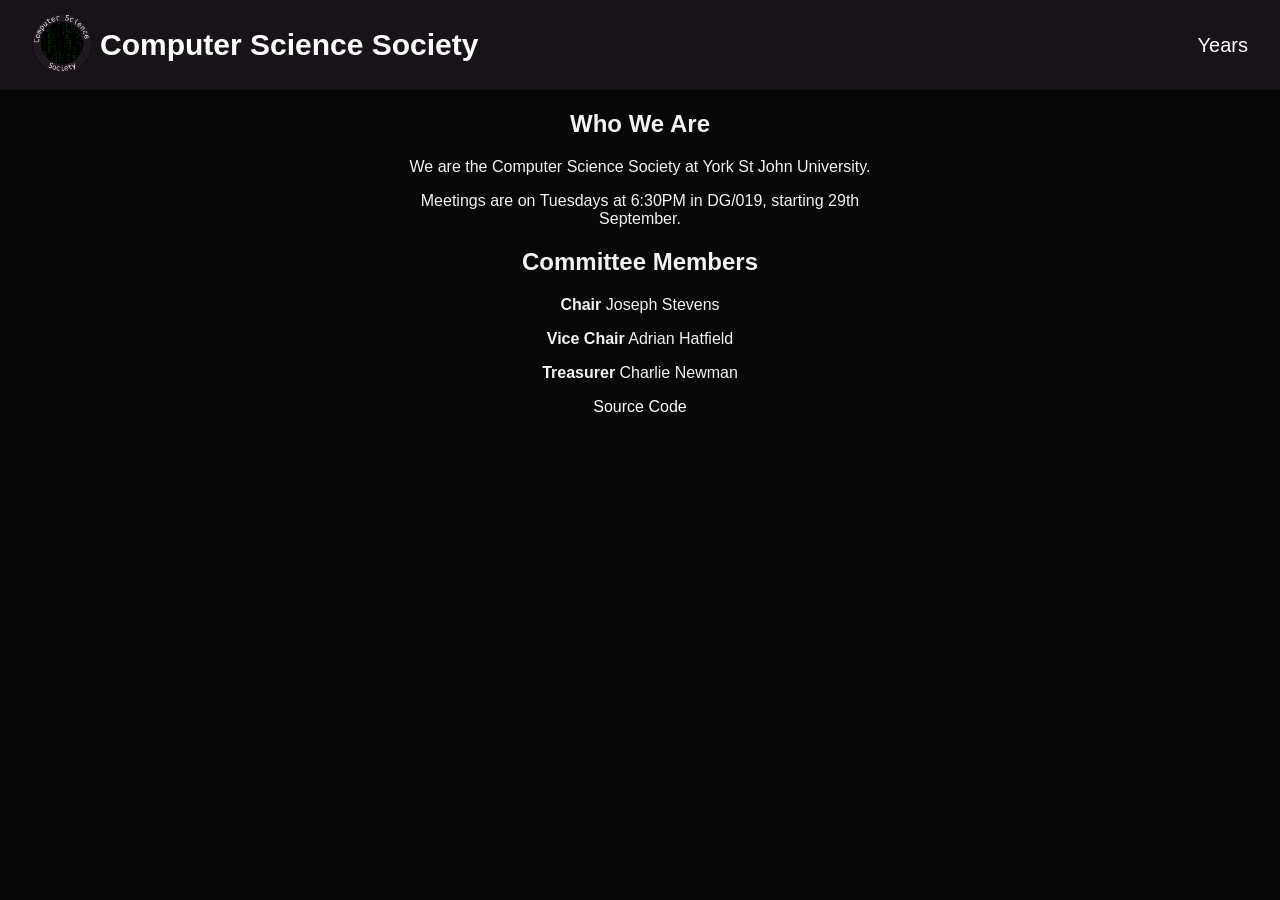
==== index.html @ 721c861a "Added basic site info and CSS" ====
<!DOCTYPE html>
<html lang="en">
<head>
    <meta charset="UTF-8">
    <meta name="viewport" content="width=device-width, initial-scale=1.0">
    <title>Computer Science Society</title>
    <link rel="stylesheet" href="styles.css">
</head>
<body>

    <header>
        <div class="header-section">
            <a href="index.html"><img alt="Logo that says Computer Science Society" src="logo.png" /></a>
            
            <h1><a href="index.html">Computer Science Society</a></h1>
        </div>
        
        <nav>
            <p><a href="years.html">Years</a></p>
        </nav>
    </header>

    <main>
        <h2>Who We Are</h2>
        <p>We are the Computer Science Society at York St John University.</p>
        <p>Meetings are on Tuesdays at 6:30PM in DG/019, starting 29th September.</p>
        
        <h2>Committee Members</h2>
        <p><b>Chair</b> Joseph Stevens</p>
        <p><b>Vice Chair</b> Adrian Hatfield</p>
        <p><b>Treasurer</b> Charlie Newman</p>
    </main>

    <footer>
        <p><a href="https://github.com/adrianwhatfield/compsoc-site" target="_blank">
            Source Code
        </a></p>
    </footer>
    
</body>
</html>
---- styles.css ----
:root {
    font-family: Arial, Helvetica, sans-serif;
    text-align: center;
    background-color: #080708;
    color: #f3f3f3;
}

body {
    padding: 0;
    margin: 0;
}

li {
    list-style: none;
}

ul {
    padding-left: 0;
}

a {
    color: #FFF;
    text-decoration: none;
}

header {
    display: flex;
    align-items: center;
    justify-content: space-between;
    padding: 0.5em 2em;
    gap: 1em;
    background-color: #181318;
}

.header-section > a > img {
    max-height: 60px;
}

h1 {
    font-size: 30px;
}

nav > p {
    font-size: 20px;;
}

.header-section {
    display: flex;
    align-items: center;
    justify-content: space-between;
    gap:0.5em;
}

main {
    padding: 0 30%;
}

@media (max-width: 800px) {
    main {padding: 0;}
}
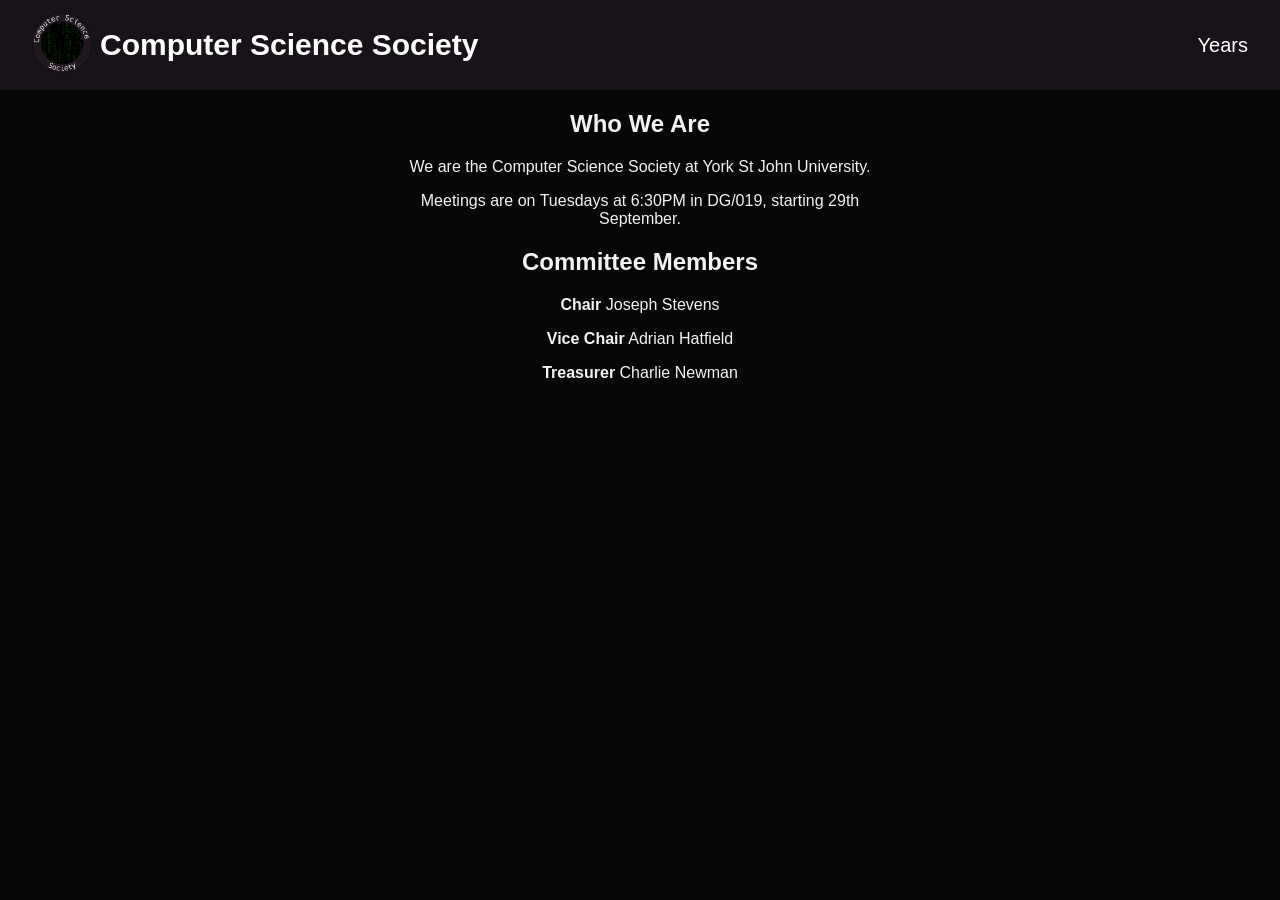
==== commit 7a3cc95c: "Remove footer" ====
--- a/index.html
+++ b/index.html
@@ -30,12 +30,6 @@
         <p><b>Vice Chair</b> Adrian Hatfield</p>
         <p><b>Treasurer</b> Charlie Newman</p>
     </main>
-
-    <footer>
-        <p><a href="https://github.com/adrianwhatfield/compsoc-site" target="_blank">
-            Source Code
-        </a></p>
-    </footer>
     
 </body>
 </html>
--- a/styles.css
+++ b/styles.css
@@ -41,7 +41,7 @@
 }
 
 nav > p {
-    font-size: 20px;;
+    font-size: 20px;
 }
 
 .header-section {
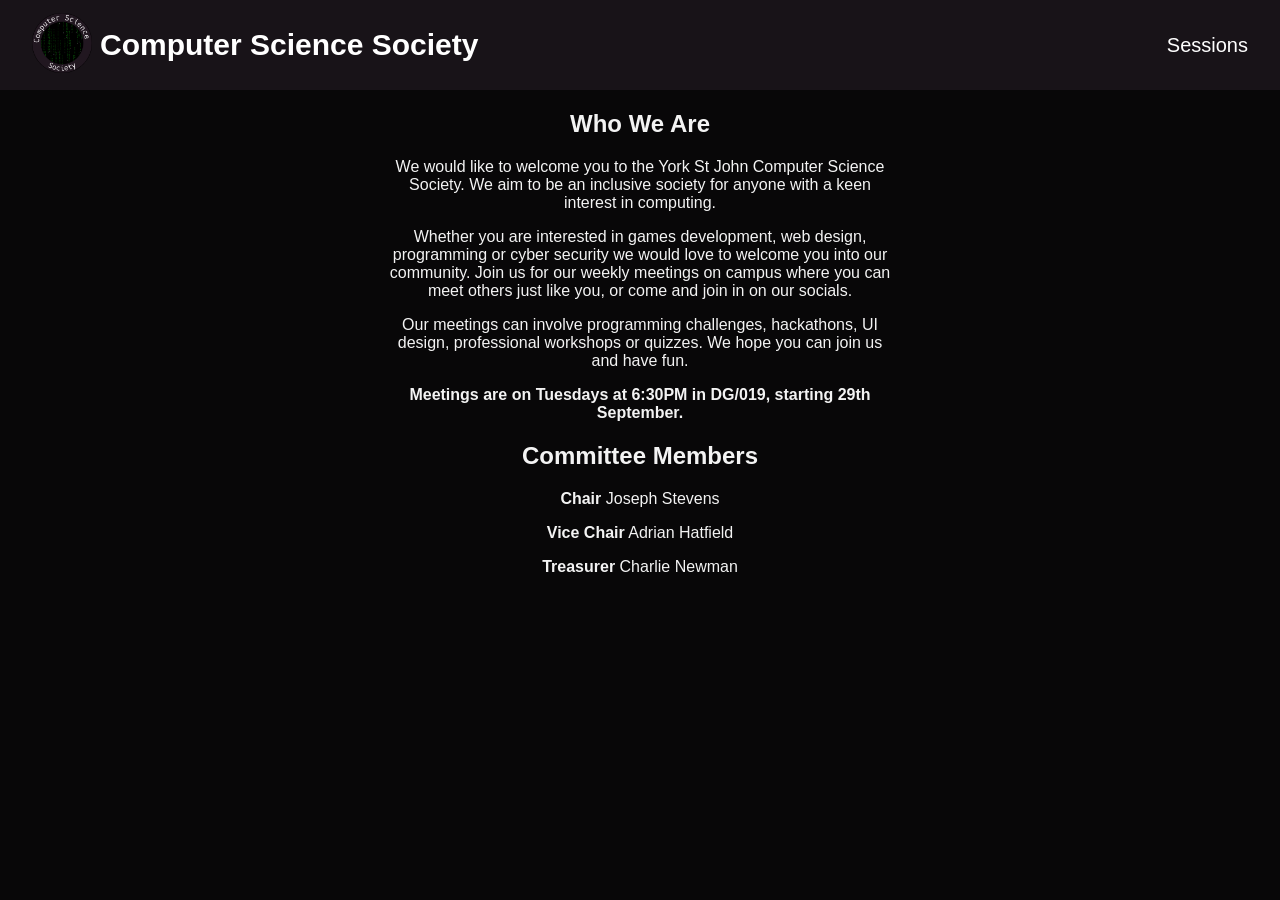
==== commit e1add7a1: "Edit visuals and text" ====
--- a/index.html
+++ b/index.html
@@ -5,6 +5,7 @@
     <meta name="viewport" content="width=device-width, initial-scale=1.0">
     <title>Computer Science Society</title>
     <link rel="stylesheet" href="styles.css">
+    <link rel="icon" type="image/x-icon" href="logo.png">
 </head>
 <body>
 
@@ -16,14 +17,16 @@
         </div>
         
         <nav>
-            <p><a href="years.html">Years</a></p>
+            <p><a href="years.html">Sessions</a></p>
         </nav>
     </header>
 
     <main>
         <h2>Who We Are</h2>
-        <p>We are the Computer Science Society at York St John University.</p>
-        <p>Meetings are on Tuesdays at 6:30PM in DG/019, starting 29th September.</p>
+        <p>We would like to welcome you to the York St John Computer Science Society. We aim to be an inclusive society for anyone with a keen interest in computing.</p>
+        <p>Whether you are interested in games development, web design, programming or cyber security we would love to welcome you into our community. Join us for our weekly meetings on campus where you can meet others just like you, or come and join in on our socials.</p>
+        <p>Our meetings can involve programming challenges, hackathons, UI design, professional workshops or quizzes. We hope you can join us and have fun.</p>
+        <p><b>Meetings are on Tuesdays at 6:30PM in DG/019, starting 29th September.</b></p>
         
         <h2>Committee Members</h2>
         <p><b>Chair</b> Joseph Stevens</p>
--- a/styles.css
+++ b/styles.css
@@ -56,6 +56,11 @@
 }
 
 @media (max-width: 800px) {
-    main {padding: 0;}
+    main {padding: 0 5%; font-size: 20px;}
+    h1 > a {visibility: hidden;}
 }
 
+#years > ul > li {
+    cursor: pointer;
+}
+
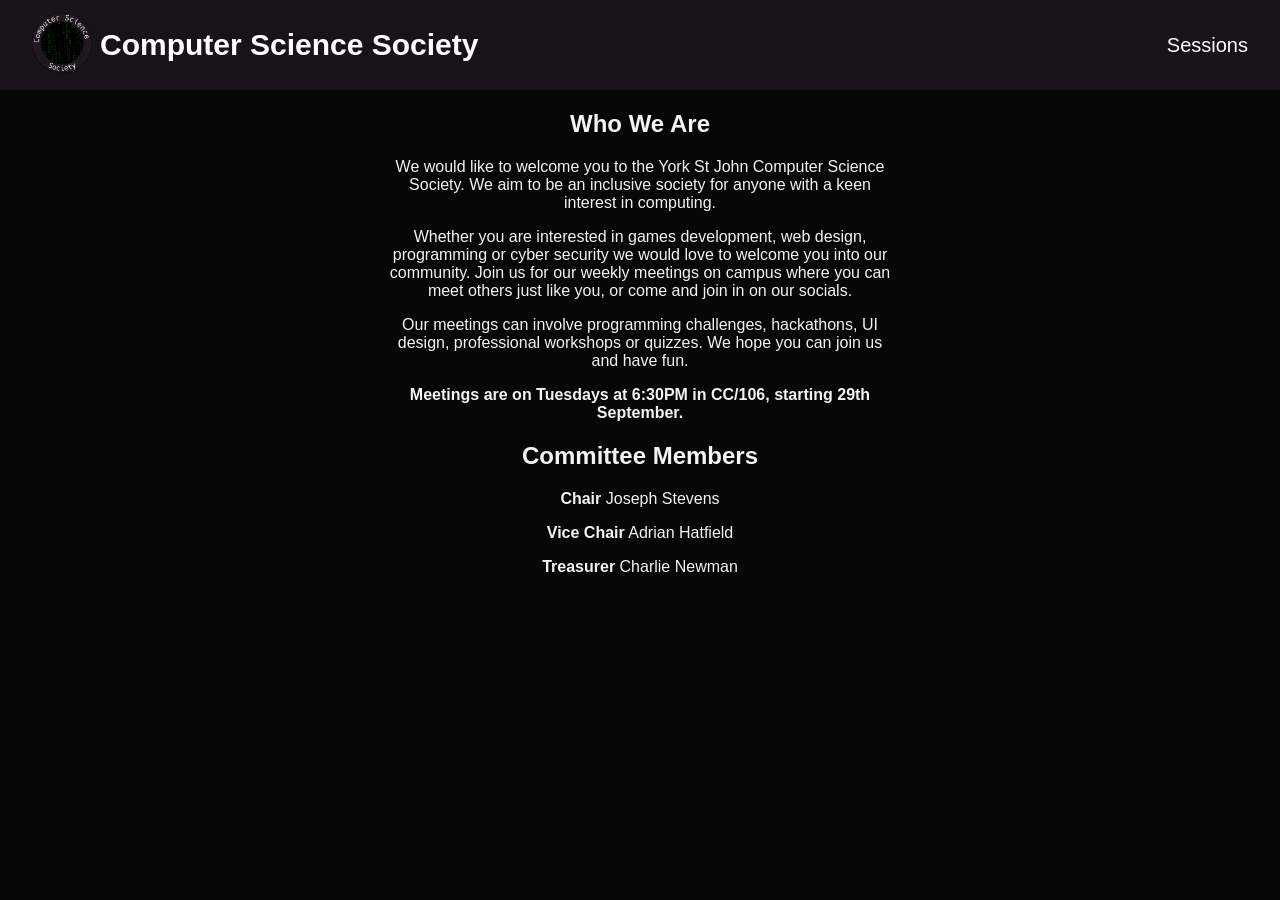
==== commit 02b00b20: "Add week 3, fix errors" ====
--- a/index.html
+++ b/index.html
@@ -26,7 +26,7 @@
         <p>We would like to welcome you to the York St John Computer Science Society. We aim to be an inclusive society for anyone with a keen interest in computing.</p>
         <p>Whether you are interested in games development, web design, programming or cyber security we would love to welcome you into our community. Join us for our weekly meetings on campus where you can meet others just like you, or come and join in on our socials.</p>
         <p>Our meetings can involve programming challenges, hackathons, UI design, professional workshops or quizzes. We hope you can join us and have fun.</p>
-        <p><b>Meetings are on Tuesdays at 6:30PM in DG/019, starting 29th September.</b></p>
+        <p><b>Meetings are on Tuesdays at 6:30PM in CC/106, starting 29th September.</b></p>
         
         <h2>Committee Members</h2>
         <p><b>Chair</b> Joseph Stevens</p>
--- a/styles.css
+++ b/styles.css
@@ -32,7 +32,7 @@
     background-color: #181318;
 }
 
-.header-section > a > img {
+.header-section>a>img {
     max-height: 60px;
 }
 
@@ -40,7 +40,7 @@
     font-size: 30px;
 }
 
-nav > p {
+nav>p {
     font-size: 20px;
 }
 
@@ -48,7 +48,7 @@
     display: flex;
     align-items: center;
     justify-content: space-between;
-    gap:0.5em;
+    gap: 0.5em;
 }
 
 main {
@@ -56,11 +56,60 @@
 }
 
 @media (max-width: 800px) {
-    main {padding: 0 5%; font-size: 20px;}
-    h1 > a {visibility: hidden;}
+    main {
+        padding: 0 5%;
+        font-size: 20px;
+    }
+
+    h1>a {
+        visibility: hidden;
+    }
 }
 
-#years > ul > li {
+#years>ul>li {
     cursor: pointer;
 }
 
+#years li {
+    margin-top: 0.5ch;
+    transition-duration: 0.3ms;
+}
+
+#years li:hover {
+    text-decoration: underline;
+}
+
+a {
+    transition-duration: 0.3s;
+    cursor: pointer;
+    color: #dbb4e8;
+}
+
+header a {
+    transition-duration: 0.3s;
+    cursor: pointer;
+    color: #FFFFFF;
+}
+
+a:hover {
+    text-decoration: underline;
+}
+
+h1>a:hover {
+    text-decoration: none;
+}
+
+.resources > li {
+    list-style-type: disc;
+}
+
+code {
+  font-family: "Courier New", Courier, monospace;
+  background-color: #2a242a;
+  color: #f1c6ff;
+  border: 1px solid #413841;
+  border-radius: 0.3em;
+  padding: 0.1em 0.2em;
+  margin: 0.1em;
+  font-size: 0.8em;
+}
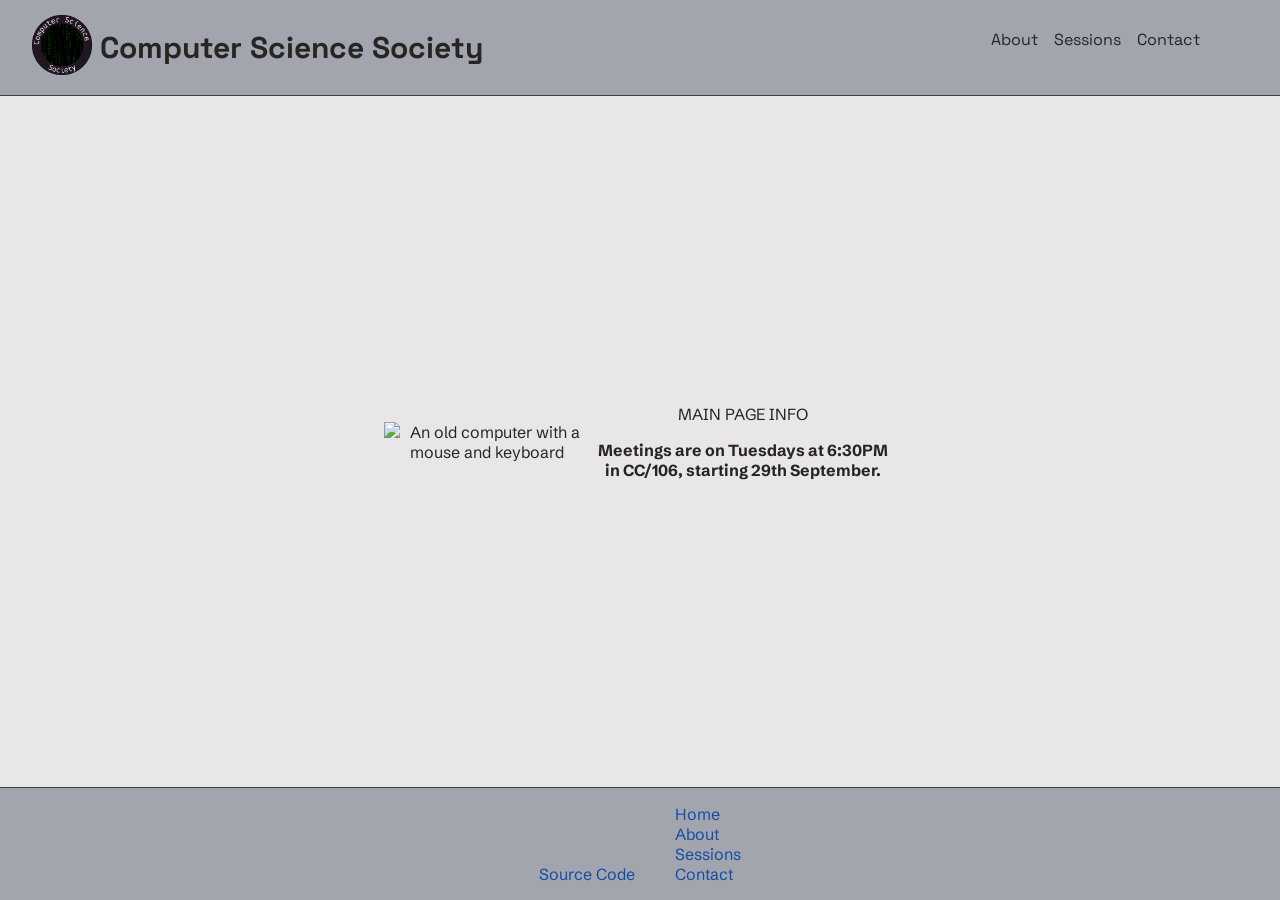
==== commit de029489: "Change UI" ====
--- a/index.html
+++ b/index.html
@@ -4,35 +4,55 @@
     <meta charset="UTF-8">
     <meta name="viewport" content="width=device-width, initial-scale=1.0">
     <title>Computer Science Society</title>
-    <link rel="stylesheet" href="styles.css">
-    <link rel="icon" type="image/x-icon" href="logo.png">
+    <link rel="stylesheet" href="/styles.css">
+    <link rel="icon" type="image/x-icon" href="/logo.png">
+    <script src="/script.js" defer></script>
 </head>
 <body>
 
     <header>
         <div class="header-section">
-            <a href="index.html"><img alt="Logo that says Computer Science Society" src="logo.png" /></a>
+            <a href="/index.html"><img alt="Logo that says Computer Science Society" src="/logo.png" /></a>
             
-            <h1><a href="index.html">Computer Science Society</a></h1>
+            <h1><a href="/index.html">Computer Science Society</a></h1>
         </div>
         
-        <nav>
-            <p><a href="years.html">Sessions</a></p>
+        <nav class="nav" id="nav">
+            <a class="link" href="/about.html">About</a>
+            <a class="link" href="/years.html">Sessions</a>
+            <a class="link" href="/contact.html">Contact</a>
+            <a href="javascript:void(0);" class="icon" onClick="showNav()"><img src="/Hamburger_icon.svg" alt=""></a>
         </nav>
+
+        
     </header>
 
+    <nav id="burger" class="burger">
+        <a href="/about.html">About</a>
+        <a href="/years.html">Sessions</a>
+        <a href="/contact.html">Contact</a>
+    </nav>
+
     <main>
-        <h2>Who We Are</h2>
-        <p>We would like to welcome you to the York St John Computer Science Society. We aim to be an inclusive society for anyone with a keen interest in computing.</p>
-        <p>Whether you are interested in games development, web design, programming or cyber security we would love to welcome you into our community. Join us for our weekly meetings on campus where you can meet others just like you, or come and join in on our socials.</p>
-        <p>Our meetings can involve programming challenges, hackathons, UI design, professional workshops or quizzes. We hope you can join us and have fun.</p>
-        <p><b>Meetings are on Tuesdays at 6:30PM in CC/106, starting 29th September.</b></p>
+        <div>
+            <p>MAIN PAGE INFO</p>
+            <p><b>Meetings are on Tuesdays at 6:30PM in CC/106, starting 29th September.</b></p>
+        </div>
+
+        <img src="https://images.unsplash.com/vector-1738236597548-3410846c8d63?q=80&w=880&auto=format&fit=crop&ixlib=rb-4.1.0&ixid=NHwxMjA3fDA%3D" alt="An old computer with a mouse and keyboard">
         
-        <h2>Committee Members</h2>
-        <p><b>Chair</b> Joseph Stevens</p>
-        <p><b>Vice Chair</b> Adrian Hatfield</p>
-        <p><b>Treasurer</b> Charlie Newman</p>
+        
     </main>
+
+    <footer>
+        <p><a href="https://github.com/adrianwhatfield/compsoc-site">Source Code</a></p>
+        <ol class="blank">
+            <li><a href="/index.html">Home</a></li>
+            <li><a href="/about.html">About</a></li>
+            <li><a href="/years.html">Sessions</a></li>
+            <li><a href="/contact.html">Contact</a></li>
+        </ol>
+    </footer>
     
 </body>
 </html>
--- a/styles.css
+++ b/styles.css
@@ -1,26 +1,33 @@
+@import url('https://fonts.googleapis.com/css2?family=Schibsted+Grotesk:ital,wght@0,400..900;1,400..900&family=Space+Grotesk:wght@300..700&display=swap');
+
 :root {
-    font-family: Arial, Helvetica, sans-serif;
+    font-family: "Schibsted Grotesk", Arial, Helvetica, sans-serif;
     text-align: center;
-    background-color: #080708;
-    color: #f3f3f3;
+    background-color: var(--bg-main);
+    color: var(--text-main);
+    min-height: 100vh;
+
+    --bg-main: #e9e6e7;
+    --bg-alt: #a2a5ad;
+    --text-main: #272423;
+    --text-alt: #154ca5;
+    --border: #3f3f3f;
 }
 
 body {
     padding: 0;
     margin: 0;
+    display: flex;
+    flex-direction: column;
+    min-height: 100vh;
 }
 
-li {
+.blank > li {
     list-style: none;
 }
 
 ul {
     padding-left: 0;
-}
-
-a {
-    color: #FFF;
-    text-decoration: none;
 }
 
 header {
@@ -29,7 +36,9 @@
     justify-content: space-between;
     padding: 0.5em 2em;
     gap: 1em;
-    background-color: #181318;
+    background-color: var(--bg-alt);
+    font-family: "Space Grotesk";
+    border-bottom: solid 1px var(--border);
 }
 
 .header-section>a>img {
@@ -40,8 +49,37 @@
     font-size: 30px;
 }
 
-nav>p {
+.nav {
+    display: flex;
+    gap: 1em;
+}
+
+.icon {
+    visibility: hidden;
+}
+
+.burger {
+    visibility: hidden;
+}
+
+.burger {
+    background-color: var(--bg-alt);
+    border: solid 1px var(--border);
+    width: min-content;
+    padding: 1em;
+    border-radius: 7px;
+    position: fixed;
+    top: 70px;
+    right: 5px;
+}
+
+.burger > a {
+    color: var(--text-main);
     font-size: 20px;
+}
+
+.show{
+    visibility: visible;
 }
 
 .header-section {
@@ -53,15 +91,38 @@
 
 main {
     padding: 0 30%;
+    flex-grow: 1;
+    display: flex;
+    flex-direction: row-reverse;
+    align-items: center;
 }
 
-@media (max-width: 800px) {
+main > img {
+    width: 30vw;
+    height: auto;
+}
+
+@media (max-width: 700px) {
     main {
         padding: 0 5%;
         font-size: 20px;
+        flex-direction: column;
     }
 
-    h1>a {
+    header {
+        padding: 1em;
+    }
+
+    h1 > a {
+        display: none;
+    }
+
+    .icon > img {
+        visibility: visible;
+        font-size: 32px;
+    }
+
+    .link {
         visibility: hidden;
     }
 }
@@ -82,13 +143,14 @@
 a {
     transition-duration: 0.3s;
     cursor: pointer;
-    color: #dbb4e8;
+    color: var(--text-alt);
+    text-decoration: none;
 }
 
 header a {
     transition-duration: 0.3s;
     cursor: pointer;
-    color: #FFFFFF;
+    color: var(--text-main);
 }
 
 a:hover {
@@ -97,10 +159,6 @@
 
 h1>a:hover {
     text-decoration: none;
-}
-
-.resources > li {
-    list-style-type: disc;
 }
 
 code {
@@ -112,4 +170,14 @@
   padding: 0.1em 0.2em;
   margin: 0.1em;
   font-size: 0.8em;
+}
+
+footer {
+    display: flex;
+    flex-direction: row;
+    justify-content: center;
+    align-items: end;
+    text-align: left;
+    background-color: var(--bg-alt);
+    border-top: solid 1px var(--border);
 }
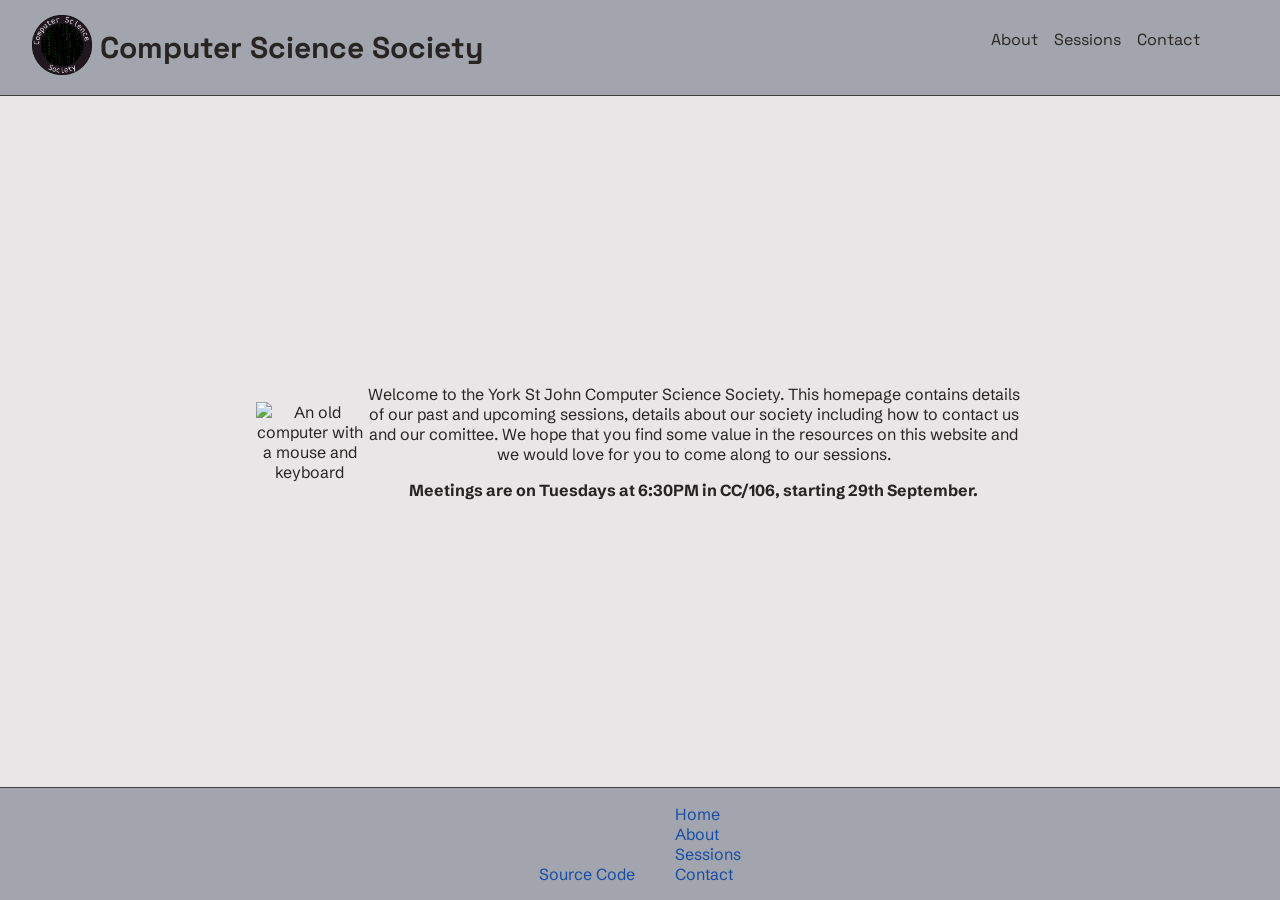
==== commit 5f968de7: "Add week 5 info" ====
--- a/index.html
+++ b/index.html
@@ -33,9 +33,9 @@
         <a href="/contact.html">Contact</a>
     </nav>
 
-    <main>
+    <main class="reverse">
         <div>
-            <p>MAIN PAGE INFO</p>
+            <p>Welcome to the York St John Computer Science Society. This homepage contains details of our past and upcoming sessions, details about our society including how to contact us and our comittee. We hope that you find some value in the resources on this website and we would love for you to come along to our sessions.</p>
             <p><b>Meetings are on Tuesdays at 6:30PM in CC/106, starting 29th September.</b></p>
         </div>
 
--- a/styles.css
+++ b/styles.css
@@ -90,8 +90,11 @@
 }
 
 main {
-    padding: 0 30%;
+    padding: 0 20%;
     flex-grow: 1;
+}
+
+.reverse {
     display: flex;
     flex-direction: row-reverse;
     align-items: center;
@@ -102,10 +105,13 @@
     height: auto;
 }
 
-@media (max-width: 700px) {
+@media (max-width: 800px) {
     main {
         padding: 0 5%;
         font-size: 20px;
+    }
+
+    .reverse {
         flex-direction: column;
     }
 
@@ -161,15 +167,16 @@
     text-decoration: none;
 }
 
-code {
+code, .code_block {
   font-family: "Courier New", Courier, monospace;
-  background-color: #2a242a;
-  color: #f1c6ff;
-  border: 1px solid #413841;
-  border-radius: 0.3em;
+  background-color: white;
+  color: var(--text-alt);
+  border: 1px solid var(--bg-alt);
+  border-radius: 0.1em;
   padding: 0.1em 0.2em;
   margin: 0.1em;
   font-size: 0.8em;
+  width: fit-content;
 }
 
 footer {
